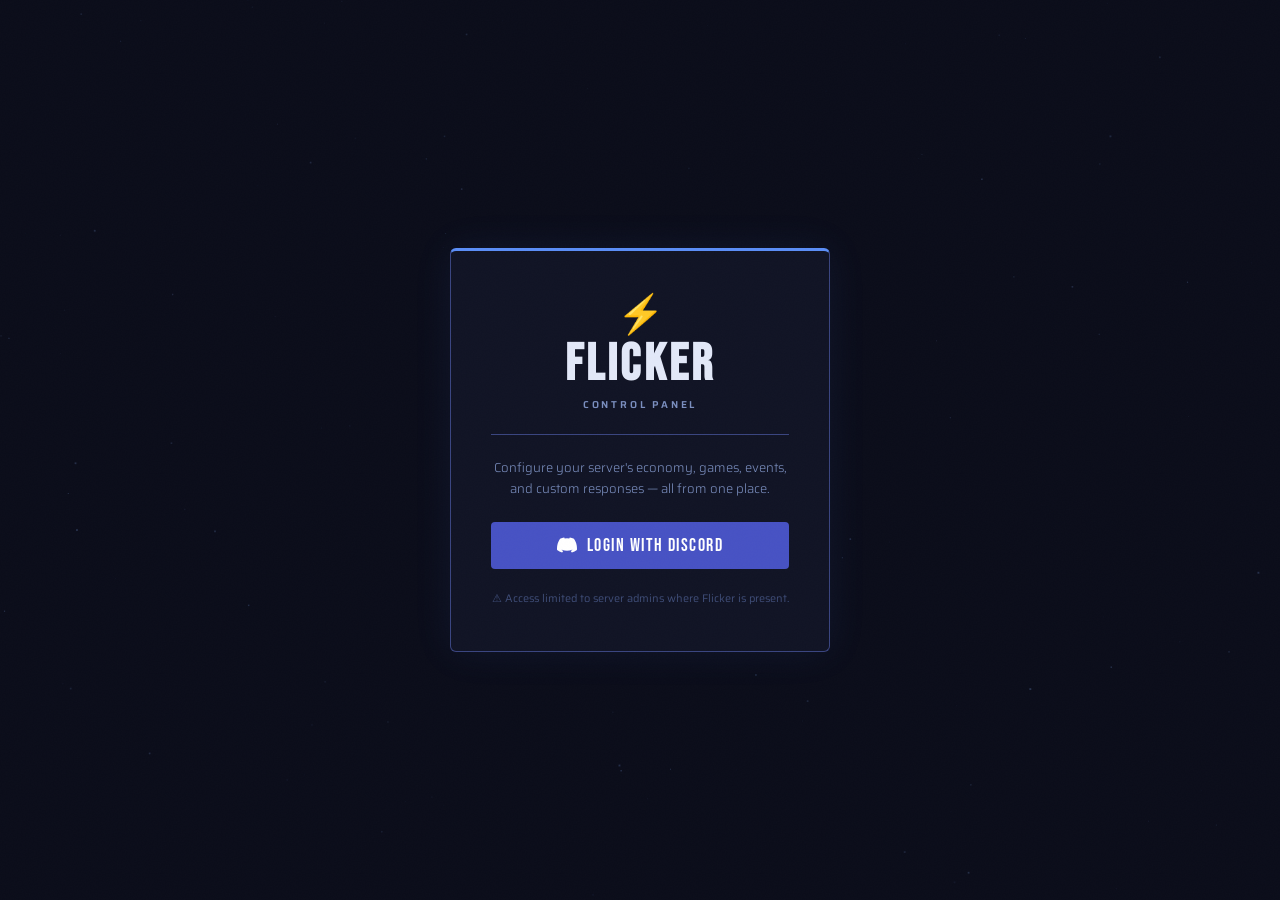
==== index.html @ afbcb7f0 "fix: force cache-bust assets and use direct JS style for group toggle knobs Added ?v=3 to all CSS/JS" ====
<!DOCTYPE html>
<html lang="en">
<head>
  <meta charset="UTF-8">
  <meta name="viewport" content="width=device-width, initial-scale=1.0">
  <title>Flicker — Control Panel</title>
  <link rel="stylesheet" href="css/style.css?v=3">
  <style>
    /* login-page specific positioning */
    .login-card { position: relative; }
  </style>
</head>
<body class="login-page">

  <canvas id="starfield"></canvas>

  <div class="login-wrap">
    <div class="login-card">
      <div class="login-brand">
        <span class="login-bolt">⚡</span>
        <h1 class="login-title">FLICKER</h1>
        <p class="login-subtitle">Control Panel</p>
      </div>

      <div class="login-divider"></div>

      <p class="login-desc">
        Configure your server's economy, games, events, and custom responses — all from one place.
      </p>

      <a href="#" id="login-btn" class="btn-discord">
        <!-- Discord logo SVG -->
        <svg class="discord-icon" viewBox="0 0 24 24" fill="currentColor" xmlns="http://www.w3.org/2000/svg">
          <path d="M20.317 4.37a19.791 19.791 0 0 0-4.885-1.515.074.074 0 0 0-.079.037c-.21.375-.444.864-.608 1.25a18.27 18.27 0 0 0-5.487 0 12.64 12.64 0 0 0-.617-1.25.077.077 0 0 0-.079-.037A19.736 19.736 0 0 0 3.677 4.37a.07.07 0 0 0-.032.027C.533 9.046-.32 13.58.099 18.057.1 18.077.111 18.097.12 18.11a19.9 19.9 0 0 0 5.993 3.03.077.077 0 0 0 .084-.028 13.956 13.956 0 0 0 1.226-1.994.076.076 0 0 0-.041-.106 13.107 13.107 0 0 1-1.872-.892.077.077 0 0 1-.008-.128 10.2 10.2 0 0 0 .372-.292.074.074 0 0 1 .077-.01c3.928 1.793 8.18 1.793 12.062 0a.074.074 0 0 1 .078.01c.12.098.246.198.373.292a.077.077 0 0 1-.006.127 12.299 12.299 0 0 1-1.873.892.077.077 0 0 0-.041.107c.36.698.772 1.362 1.225 1.993a.076.076 0 0 0 .084.028 19.839 19.839 0 0 0 6.002-3.03.077.077 0 0 0 .032-.054c.5-5.177-.838-9.674-3.549-13.66a.061.061 0 0 0-.031-.03z"/>
        </svg>
        LOGIN WITH DISCORD
      </a>

      <p class="login-warning">
        ⚠ Access limited to server admins where Flicker is present.
      </p>
    </div>
  </div>

  <script src="js/config.js"></script>
  <script>
    // ── Handle OAuth callback (token in URL fragment) ──
    const hash = window.location.hash;
    if (hash.startsWith('#token=')) {
      sessionStorage.setItem('flicker_token', hash.slice(7));
      history.replaceState(null, '', window.location.pathname);
      window.location.href = 'dashboard.html';
    }

    // ── Set login button href ──
    document.getElementById('login-btn').href = FLICKER_API + '/auth/login';

    // ── Animated starfield ──
    (function () {
      const canvas = document.getElementById('starfield');
      const ctx = canvas.getContext('2d');
      let stars = [];

      function resize() {
        canvas.width = window.innerWidth;
        canvas.height = window.innerHeight;
        stars = Array.from({ length: 160 }, () => ({
          x: Math.random() * canvas.width,
          y: Math.random() * canvas.height,
          r: Math.random() * 1.2 + 0.1,
          phase: Math.random() * Math.PI * 2,
          speed: Math.random() * 0.5 + 0.15,
          drift: (Math.random() - 0.5) * 0.06,
        }));
      }

      function draw() {
        ctx.clearRect(0, 0, canvas.width, canvas.height);
        const t = Date.now() / 1000;
        for (const s of stars) {
          const a = 0.04 + 0.18 * (0.5 + 0.5 * Math.sin(t * s.speed + s.phase));
          s.y -= 0.06;
          s.x += s.drift;
          if (s.y < -2) { s.y = canvas.height + 2; s.x = Math.random() * canvas.width; }
          ctx.beginPath();
          ctx.rect(s.x, s.y, s.r * 1.5, s.r * 1.5);
          ctx.fillStyle = `rgba(140, 180, 255, ${a})`;
          ctx.fill();
        }
        requestAnimationFrame(draw);
      }

      resize();
      draw();
      window.addEventListener('resize', resize);
    })();
  </script>
</body>
</html>
---- css/style.css ----
/* ─────────────────────────────────────────────────────
   Flicker Control Panel — Electric Navy Theme
   Fonts: Bebas Neue (brand) · Saira (UI) · Courier Prime (data)
   ───────────────────────────────────────────────────── */

@import url('https://fonts.googleapis.com/css2?family=Bebas+Neue&family=Saira:wght@300;400;500;600;700&family=Courier+Prime:wght@400;700&display=swap');

/* ── Custom Properties ─────────────────────────────── */
:root {
  --bg:           #0b0d1a;
  --surface:      #111425;
  --surface-2:    #171c30;
  --surface-3:    #1d2338;

  --border:       #232847;
  --border-2:     #3a4580;

  --accent:        #5b8ef7;
  --accent-bright: #82aeff;
  --accent-dim:    rgba(91, 142, 247, 0.13);
  --accent-line:   rgba(91, 142, 247, 0.30);

  --on:           #5b8ef7;
  --on-glow:      rgba(91, 142, 247, 0.20);
  --off:          #111425;

  --text:         #e2e8f8;
  --text-2:       #7b8fc0;
  --text-3:       #3f4d78;

  --success:      #4ade80;
  --success-dim:  rgba(74, 222, 128, 0.12);
  --danger:       #f87171;
  --danger-dim:   rgba(248, 113, 113, 0.12);
  --warn:         #fbbf24;

  --sidebar-w:    256px;
  --font-brand:   'Bebas Neue', sans-serif;
  --font-ui:      'Saira', sans-serif;
  --font-mono:    'Courier Prime', monospace;
  --radius:       6px;
  --radius-sm:    4px;
}

/* ── Reset & Base ──────────────────────────────────── */
*, *::before, *::after { box-sizing: border-box; margin: 0; padding: 0; }

html { font-size: 15px; }

body {
  font-family: var(--font-ui);
  background: var(--bg);
  color: var(--text);
  min-height: 100vh;
  overflow-x: hidden;
}

/* Subtle grain overlay */
body::after {
  content: '';
  position: fixed;
  inset: 0;
  background-image:
    url("data:image/svg+xml,%3Csvg xmlns='http://www.w3.org/2000/svg' width='200' height='200'%3E%3Cfilter id='n'%3E%3CfeTurbulence type='fractalNoise' baseFrequency='0.75' numOctaves='4' stitchTiles='stitch'/%3E%3C/filter%3E%3Crect width='200' height='200' filter='url(%23n)' opacity='1'/%3E%3C/svg%3E");
  opacity: 0.018;
  pointer-events: none;
  z-index: 9999;
}

#starfield {
  position: fixed;
  inset: 0;
  z-index: 0;
  pointer-events: none;
}

/* ══════════════════════════════════════════════════════
   LOGIN PAGE
   ══════════════════════════════════════════════════════ */

.login-page {
  display: flex;
  align-items: center;
  justify-content: center;
  min-height: 100vh;
}

.login-wrap {
  position: relative;
  z-index: 1;
  display: flex;
  flex-direction: column;
  align-items: center;
  animation: fadeUp 0.35s ease both;
  padding: 16px;
  width: 100%;
}

@keyframes fadeUp {
  from { opacity: 0; transform: translateY(16px); }
  to   { opacity: 1; transform: translateY(0); }
}

.login-card {
  position: relative;
  background: var(--surface);
  border: 1px solid var(--border-2);
  border-top: 3px solid var(--accent);
  padding: 44px 40px;
  width: 100%;
  max-width: 380px;
  display: flex;
  flex-direction: column;
  align-items: center;
  gap: 22px;
  border-radius: var(--radius);
  box-shadow: 0 0 40px rgba(91, 142, 247, 0.08);
}

.login-brand {
  display: flex;
  flex-direction: column;
  align-items: center;
  gap: 6px;
}

.login-bolt {
  font-size: 38px;
  line-height: 1;
}

.login-title {
  font-family: var(--font-brand);
  font-size: 52px;
  letter-spacing: 0.06em;
  color: var(--text);
  line-height: 1;
}

.login-subtitle {
  font-family: var(--font-ui);
  font-size: 10px;
  font-weight: 600;
  letter-spacing: 0.28em;
  color: var(--text-2);
  text-transform: uppercase;
}

.login-divider {
  width: 100%;
  height: 1px;
  background: var(--border-2);
}

.login-desc {
  font-size: 13px;
  font-weight: 300;
  color: var(--text-2);
  text-align: center;
  line-height: 1.65;
}

.btn-discord {
  display: flex;
  align-items: center;
  gap: 10px;
  width: 100%;
  justify-content: center;
  padding: 13px 24px;
  background: #4752c4;
  color: #fff;
  text-decoration: none;
  font-family: var(--font-brand);
  font-size: 18px;
  letter-spacing: 0.08em;
  transition: background 0.12s;
  border: none;
  border-radius: var(--radius-sm);
}

.btn-discord:hover  { background: #3a43b0; }
.btn-discord:active { background: #2e3690; }

.discord-icon { width: 20px; height: 20px; flex-shrink: 0; }

.login-warning {
  font-size: 11px;
  font-weight: 400;
  color: var(--text-3);
  text-align: center;
  line-height: 1.5;
}

/* ══════════════════════════════════════════════════════
   DASHBOARD LAYOUT
   ══════════════════════════════════════════════════════ */

.dashboard-layout {
  position: relative;
  z-index: 1;
  display: flex;
  min-height: 100vh;
}

/* ── Sidebar ───────────────────────────────────────── */
.sidebar {
  width: var(--sidebar-w);
  flex-shrink: 0;
  background: var(--surface);
  border-right: 1px solid var(--border);
  display: flex;
  flex-direction: column;
  min-height: 100vh;
  position: sticky;
  top: 0;
  height: 100vh;
  overflow: hidden;
}

.sidebar-top {
  padding: 22px 18px 18px;
  border-bottom: 1px solid var(--border);
}

.sidebar-brand {
  display: flex;
  align-items: center;
  gap: 8px;
  margin-bottom: 18px;
}

.sidebar-bolt { font-size: 18px; }

.sidebar-name {
  font-family: var(--font-brand);
  font-size: 26px;
  letter-spacing: 0.06em;
  color: var(--text);
  line-height: 1;
}

.guild-label {
  font-size: 9px;
  font-weight: 600;
  letter-spacing: 0.18em;
  text-transform: uppercase;
  color: var(--text-3);
  margin-bottom: 6px;
}

.guild-selector {
  width: 100%;
  background: var(--surface-2);
  border: 1px solid var(--border-2);
  color: var(--text);
  font-family: var(--font-ui);
  font-size: 13px;
  padding: 8px 10px;
  cursor: pointer;
  appearance: none;
  background-image: url("data:image/svg+xml,%3Csvg xmlns='http://www.w3.org/2000/svg' width='12' height='8' viewBox='0 0 12 8'%3E%3Cpath d='M1 1l5 5 5-5' stroke='%233a4580' stroke-width='1.8' fill='none' stroke-linecap='square'/%3E%3C/svg%3E");
  background-repeat: no-repeat;
  background-position: right 10px center;
  padding-right: 30px;
  transition: border-color 0.1s;
  border-radius: var(--radius-sm);
}

.guild-selector:focus {
  outline: none;
  border-color: var(--accent);
}

/* ── Nav ───────────────────────────────────────────── */
.sidebar-nav {
  padding: 14px 10px;
  flex: 1;
  display: flex;
  flex-direction: column;
  gap: 2px;
}

.nav-section-label {
  font-size: 9px;
  font-weight: 700;
  letter-spacing: 0.2em;
  text-transform: uppercase;
  color: var(--text-3);
  padding: 8px 8px 5px;
}

.nav-tab {
  display: flex;
  align-items: center;
  gap: 10px;
  padding: 9px 10px 9px 14px;
  cursor: pointer;
  border: none;
  border-left: 2px solid transparent;
  background: transparent;
  color: var(--text-2);
  font-family: var(--font-ui);
  font-size: 13px;
  font-weight: 500;
  width: 100%;
  text-align: left;
  transition: background 0.1s, color 0.1s, border-color 0.1s;
  border-radius: 0 var(--radius-sm) var(--radius-sm) 0;
}

.nav-tab:hover {
  background: var(--surface-2);
  color: var(--text);
}

.nav-tab.active {
  background: var(--surface-2);
  border-left-color: var(--accent);
  color: var(--accent);
}

.nav-icon  { font-size: 15px; }
.nav-label { flex: 1; }

/* ── Sidebar Bottom ────────────────────────────────── */
.sidebar-bottom {
  padding: 14px 18px;
  border-top: 1px solid var(--border);
  display: flex;
  flex-direction: column;
  gap: 8px;
}

.status {
  font-size: 11px;
  font-family: var(--font-mono);
  padding: 0 2px;
}

.status.connected { color: var(--success); }
.status.loading   { color: var(--text-2); }
.status.warning   { color: var(--warn); }
.status.error     { color: var(--danger); }

.btn-logout {
  display: flex;
  align-items: center;
  gap: 8px;
  padding: 8px 10px;
  background: transparent;
  border: 1px solid var(--border-2);
  color: var(--text-2);
  font-family: var(--font-ui);
  font-size: 12px;
  cursor: pointer;
  transition: background 0.1s, color 0.1s, border-color 0.1s;
  border-radius: var(--radius-sm);
}

.btn-logout:hover {
  background: var(--danger-dim);
  border-color: var(--danger);
  color: var(--danger);
}

/* ── Main Content ──────────────────────────────────── */
.main {
  flex: 1;
  display: flex;
  flex-direction: column;
  min-height: 100vh;
  overflow: hidden;
  min-width: 0;
}

.main-header {
  display: flex;
  align-items: center;
  justify-content: space-between;
  padding: 18px 28px;
  border-bottom: 1px solid var(--border);
  background: var(--surface);
  position: sticky;
  top: 0;
  z-index: 10;
  gap: 12px;
}

.main-header h1 {
  font-family: var(--font-brand);
  font-size: 22px;
  letter-spacing: 0.08em;
  color: var(--text);
  flex: 1;
}

.btn-save {
  padding: 9px 20px;
  background: var(--surface-2);
  border: 1px solid var(--border-2);
  color: var(--text-2);
  font-family: var(--font-brand);
  font-size: 16px;
  letter-spacing: 0.06em;
  cursor: pointer;
  transition: all 0.1s;
  border-radius: var(--radius-sm);
  white-space: nowrap;
  flex-shrink: 0;
}

.btn-save:disabled {
  opacity: 0.35;
  cursor: not-allowed;
}

.btn-save.dirty {
  background: var(--accent);
  border-color: var(--accent-bright);
  color: #fff;
}

.btn-save.dirty:hover {
  background: var(--accent-bright);
  border-color: var(--accent-bright);
}

.main-body {
  flex: 1;
  padding: 28px;
  overflow-y: auto;
  position: relative;
}

/* ── Tab Panels ────────────────────────────────────── */
.tab-panel { display: none; }
.tab-panel.active { display: block; }

.tab-desc {
  color: var(--text-2);
  font-size: 13px;
  font-weight: 300;
  line-height: 1.65;
  margin-bottom: 24px;
  max-width: 580px;
}

/* ── Loading overlay ───────────────────────────────── */
#loading-overlay {
  display: none;
  position: absolute;
  inset: 0;
  background: rgba(11, 13, 26, 0.75);
  align-items: center;
  justify-content: center;
  z-index: 20;
}

.loading-spinner {
  width: 28px;
  height: 28px;
  border: 2px solid var(--border-2);
  border-top-color: var(--accent);
  border-radius: 50%;
  animation: spin 0.6s linear infinite;
}

@keyframes spin { to { transform: rotate(360deg); } }

/* ══════════════════════════════════════════════════════
   TOGGLES TAB
   ══════════════════════════════════════════════════════ */

.toggles-sections {
  display: flex;
  flex-direction: column;
  gap: 32px;
}

.section-title {
  display: flex;
  align-items: center;
  gap: 8px;
  font-family: var(--font-brand);
  font-size: 18px;
  letter-spacing: 0.12em;
  color: var(--text-2);
  margin-bottom: 14px;
}

.section-pip {
  display: inline-block;
  width: 6px;
  height: 6px;
  background: var(--accent);
  flex-shrink: 0;
  transform: rotate(45deg);
}

.toggle-grid {
  display: grid;
  grid-template-columns: repeat(auto-fill, minmax(148px, 1fr));
  gap: 8px;
}

/* ── Toggle Card ───────────────────────────────────── */
.toggle-card {
  display: flex;
  flex-direction: column;
  align-items: flex-start;
  gap: 10px;
  padding: 14px;
  background: var(--surface-2);
  border: 1px solid var(--border);
  border-top: 2px solid transparent;
  cursor: pointer;
  transition: border-color 0.1s, background 0.1s, box-shadow 0.1s;
  user-select: none;
  position: relative;
  border-radius: var(--radius-sm);
}

.toggle-card.is-on {
  border-color: var(--border-2);
  border-top-color: var(--accent);
  background: var(--surface-2);
  box-shadow: 0 0 12px rgba(91, 142, 247, 0.08);
}

.toggle-card:hover        { border-color: var(--border-2); }
.toggle-card.is-on:hover  { border-top-color: var(--accent-bright); }

.tc-icon  { font-size: 20px; line-height: 1; }

.tc-label {
  font-size: 12px;
  font-weight: 600;
  color: var(--text);
  flex: 1;
  line-height: 1.3;
}

/* ── Toggle Switch ─────────────────────────────────── */
.tc-switch {
  width: 40px;
  height: 18px;
  background: var(--off);
  border: 1px solid var(--border-2);
  border-radius: 2px;
  position: relative;
  transition: background 0.1s;
  flex-shrink: 0;
  align-self: flex-end;
  margin-top: auto;
}

.toggle-card.is-on .tc-switch {
  background: var(--accent);
  border-color: var(--accent-bright);
}

.tc-knob {
  position: absolute;
  top: 2px;
  left: 2px;
  width: 12px;
  height: 12px;
  background: var(--text-2);
  border-radius: 1px;
  transition: transform 0.1s, background 0.1s;
}

.toggle-card.is-on .tc-knob {
  transform: translateX(20px);
  background: #fff;
}

/* ══════════════════════════════════════════════════════
   ECONOMY TAB
   ══════════════════════════════════════════════════════ */

.economy-fields {
  display: flex;
  flex-direction: column;
  gap: 16px;
  max-width: 520px;
}

.economy-field {
  background: var(--surface-2);
  border: 1px solid var(--border);
  border-left: 3px solid var(--border-2);
  padding: 18px 20px;
  transition: border-left-color 0.1s;
  border-radius: var(--radius-sm);
}

.economy-field:hover { border-left-color: var(--accent); }

.ef-header {
  display: flex;
  align-items: baseline;
  justify-content: space-between;
  margin-bottom: 5px;
}

.ef-label {
  font-size: 12.5px;
  font-weight: 600;
  color: var(--text);
}

.ef-desc {
  font-size: 11.5px;
  font-weight: 300;
  color: var(--text-2);
  margin-bottom: 12px;
  line-height: 1.5;
}

.ef-input-row {
  display: flex;
  align-items: center;
  gap: 8px;
}

.number-input {
  width: 100px;
  padding: 8px 12px;
  background: var(--surface-3);
  border: 1px solid var(--border-2);
  border-top: 2px solid var(--border-2);
  color: var(--text);
  font-family: var(--font-mono);
  font-size: 16px;
  font-weight: 700;
  transition: border-color 0.1s;
  text-align: center;
  border-radius: var(--radius-sm);
}

.number-input:focus {
  outline: none;
  border-color: var(--accent);
  border-top-color: var(--accent);
}

.ef-unit {
  font-family: var(--font-mono);
  font-size: 13px;
  color: var(--text-2);
}

.btn-reset {
  margin-left: auto;
  padding: 4px 9px;
  background: transparent;
  border: 1px solid var(--border);
  color: var(--text-3);
  font-size: 10.5px;
  font-family: var(--font-ui);
  cursor: pointer;
  transition: color 0.1s, border-color 0.1s;
  border-radius: var(--radius-sm);
}

.btn-reset:hover {
  color: var(--text-2);
  border-color: var(--border-2);
}

/* ══════════════════════════════════════════════════════
   AUTO-RESPONDER TAB
   ══════════════════════════════════════════════════════ */

.responder-form {
  background: var(--surface-2);
  border: 1px solid var(--border);
  padding: 18px;
  margin-bottom: 20px;
  border-radius: var(--radius-sm);
}

.rf-row {
  display: flex;
  align-items: flex-end;
  gap: 10px;
  flex-wrap: wrap;
}

.rf-group {
  display: flex;
  flex-direction: column;
  gap: 5px;
  min-width: 150px;
}

.rf-grow { flex: 1; }

.text-input {
  padding: 9px 12px;
  background: var(--surface-3);
  border: 1px solid var(--border-2);
  color: var(--text);
  font-family: var(--font-ui);
  font-size: 13px;
  transition: border-color 0.1s;
  border-radius: var(--radius-sm);
}

.text-input::placeholder { color: var(--text-3); }

.text-input:focus {
  outline: none;
  border-color: var(--accent);
}

.btn-add {
  padding: 9px 18px;
  background: var(--accent);
  border: 1px solid var(--accent-bright);
  color: #fff;
  font-family: var(--font-brand);
  font-size: 16px;
  letter-spacing: 0.06em;
  cursor: pointer;
  white-space: nowrap;
  transition: background 0.1s;
  flex-shrink: 0;
  height: 38px;
  border-radius: var(--radius-sm);
}

.btn-add:hover    { background: var(--accent-bright); }
.btn-add:disabled { opacity: 0.4; cursor: not-allowed; }

/* ── Responses List ────────────────────────────────── */
#responses-list {
  display: flex;
  flex-direction: column;
  gap: 6px;
}

.response-row {
  display: flex;
  align-items: center;
  gap: 10px;
  padding: 10px 14px;
  background: var(--surface-2);
  border: 1px solid var(--border);
  transition: border-color 0.1s;
  border-radius: var(--radius-sm);
}

.response-row:hover { border-color: var(--border-2); }

.rr-triggers {
  font-family: var(--font-mono);
  font-size: 11.5px;
  color: var(--accent);
  background: var(--accent-dim);
  border: 1px solid var(--accent-line);
  padding: 2px 7px;
  white-space: nowrap;
  flex-shrink: 0;
  border-radius: var(--radius-sm);
}

.rr-arrow {
  color: var(--text-3);
  font-size: 13px;
  flex-shrink: 0;
}

.rr-text {
  color: var(--text);
  font-size: 13px;
  font-weight: 300;
  flex: 1;
  overflow: hidden;
  text-overflow: ellipsis;
  white-space: nowrap;
}

.btn-delete {
  width: 26px;
  height: 26px;
  flex-shrink: 0;
  background: transparent;
  border: 1px solid var(--border-2);
  color: var(--text-2);
  font-size: 11px;
  cursor: pointer;
  transition: background 0.1s, color 0.1s, border-color 0.1s;
  border-radius: var(--radius-sm);
}

.btn-delete:hover {
  background: var(--danger-dim);
  border-color: var(--danger);
  color: var(--danger);
}

.empty-state {
  font-size: 12.5px;
  font-style: italic;
  color: var(--text-3);
  padding: 20px 0;
}

.hint {
  font-weight: 300;
  color: var(--text-3);
  font-size: 11px;
}

/* ══════════════════════════════════════════════════════
   RESPONSE GROUPS TAB
   ══════════════════════════════════════════════════════ */

.rg-section {
  margin-bottom: 40px;
}

.rg-toolbar {
  display: flex;
  align-items: center;
  justify-content: space-between;
  margin-bottom: 6px;
  gap: 12px;
}

.btn-new-group {
  padding: 7px 16px;
  background: var(--accent);
  border: 1px solid var(--accent-bright);
  color: #fff;
  font-family: var(--font-brand);
  font-size: 15px;
  letter-spacing: 0.05em;
  cursor: pointer;
  border-radius: var(--radius-sm);
  transition: background 0.1s;
  white-space: nowrap;
  flex-shrink: 0;
}

.btn-new-group:hover { background: var(--accent-bright); }

.btn-cancel {
  padding: 9px 16px;
  background: transparent;
  border: 1px solid var(--border-2);
  color: var(--text-2);
  font-family: var(--font-ui);
  font-size: 13px;
  cursor: pointer;
  border-radius: var(--radius-sm);
  transition: background 0.1s, color 0.1s;
}

.btn-cancel:hover {
  background: var(--surface-3);
  color: var(--text);
}

.group-form {
  background: var(--surface-2);
  border: 1px solid var(--border-2);
  border-top: 2px solid var(--accent);
  padding: 18px;
  margin-bottom: 20px;
  border-radius: var(--radius-sm);
  display: flex;
  flex-direction: column;
  gap: 12px;
}

.group-form.hidden { display: none; }

.gf-row { display: flex; gap: 10px; }

.gf-textarea {
  resize: vertical;
  min-height: 80px;
  font-family: var(--font-mono);
  font-size: 12px;
  width: 100%;
}

.gf-actions {
  display: flex;
  gap: 8px;
}

.rg-grid {
  display: grid;
  grid-template-columns: repeat(auto-fill, minmax(260px, 1fr));
  gap: 10px;
}

/* ── Group Card ─────────────────────────────────────── */
.rg-card {
  background: var(--surface-2);
  border: 1px solid var(--border);
  border-top: 2px solid transparent;
  border-radius: var(--radius-sm);
  padding: 14px;
  display: flex;
  flex-direction: column;
  gap: 10px;
  transition: border-top-color 0.1s, box-shadow 0.1s;
}

.rg-card.is-on {
  border-top-color: var(--accent);
  box-shadow: 0 0 10px rgba(91, 142, 247, 0.08);
}

.builtin-card { cursor: pointer; }
.builtin-card:hover { border-color: var(--border-2); }

.custom-card {
  margin-bottom: 8px;
}

.rg-card-header {
  display: flex;
  align-items: center;
  gap: 8px;
}

.rg-icon { font-size: 18px; line-height: 1; flex-shrink: 0; }

.rg-name {
  font-size: 13px;
  font-weight: 600;
  color: var(--text);
  flex: 1;
}

.rg-toggle { cursor: pointer; flex-shrink: 0; }

.rg-card.is-on .tc-switch {
  background: var(--accent);
  border-color: var(--accent-bright);
}

.rg-card.is-on .tc-knob {
  transform: translateX(20px);
  background: #fff;
}

.rg-delete { margin-left: 4px; flex-shrink: 0; }

.rg-pills {
  display: flex;
  flex-wrap: wrap;
  gap: 4px;
}

.rg-samples {
  display: flex;
  flex-direction: column;
  gap: 3px;
}

.rg-sample {
  font-size: 11px;
  color: var(--text-2);
  font-style: italic;
  font-family: var(--font-mono);
  white-space: nowrap;
  overflow: hidden;
  text-overflow: ellipsis;
}

/* ══════════════════════════════════════════════════════
   TOAST NOTIFICATIONS
   ══════════════════════════════════════════════════════ */

.toast {
  position: fixed;
  bottom: 20px;
  right: 20px;
  padding: 10px 16px;
  font-family: var(--font-ui);
  font-size: 12.5px;
  font-weight: 500;
  z-index: 100;
  opacity: 0;
  transform: translateY(6px);
  transition: opacity 0.1s, transform 0.1s;
  pointer-events: none;
  max-width: 300px;
  border-radius: var(--radius-sm);
}

.toast.show { opacity: 1; transform: translateY(0); }

.toast-success {
  background: var(--success-dim);
  border: 1px solid var(--success);
  border-left: 3px solid var(--success);
  color: var(--success);
}

.toast-error {
  background: var(--danger-dim);
  border: 1px solid var(--danger);
  border-left: 3px solid var(--danger);
  color: var(--danger);
}

.toast-info {
  background: var(--surface-2);
  border: 1px solid var(--border-2);
  border-left: 3px solid var(--accent);
  color: var(--text);
}

/* ══════════════════════════════════════════════════════
   SCROLLBAR
   ══════════════════════════════════════════════════════ */

::-webkit-scrollbar { width: 5px; }
::-webkit-scrollbar-track { background: transparent; }
::-webkit-scrollbar-thumb { background: var(--border-2); border-radius: 3px; }
::-webkit-scrollbar-thumb:hover { background: var(--accent); }

/* ══════════════════════════════════════════════════════
   MOBILE / RESPONSIVE
   ══════════════════════════════════════════════════════ */

.menu-toggle {
  display: none;
  background: transparent;
  border: 1px solid var(--border-2);
  color: var(--text-2);
  width: 36px;
  height: 36px;
  font-size: 18px;
  cursor: pointer;
  align-items: center;
  justify-content: center;
  flex-shrink: 0;
  border-radius: var(--radius-sm);
  transition: background 0.1s, color 0.1s;
}

.menu-toggle:hover { background: var(--surface-2); color: var(--text); }

/* Sidebar overlay backdrop */
.sidebar-backdrop {
  display: none;
  position: fixed;
  inset: 0;
  background: rgba(0, 0, 0, 0.6);
  z-index: 40;
}

.sidebar-backdrop.open { display: block; }

@media (max-width: 768px) {
  .menu-toggle {
    display: flex;
  }

  .sidebar {
    position: fixed;
    top: 0;
    left: 0;
    height: 100vh;
    z-index: 50;
    transform: translateX(-100%);
    transition: transform 0.2s ease;
    width: 280px;
  }

  .sidebar.open {
    transform: translateX(0);
  }

  .main {
    width: 100%;
  }

  .main-body {
    padding: 20px 16px;
  }

  .main-header {
    padding: 14px 16px;
  }

  .toggle-grid {
    grid-template-columns: repeat(auto-fill, minmax(130px, 1fr));
  }

  .economy-fields {
    max-width: 100%;
  }

  .rf-row {
    flex-direction: column;
    align-items: stretch;
  }

  .btn-add {
    height: auto;
    padding: 10px 18px;
  }

  .toast {
    left: 16px;
    right: 16px;
    max-width: none;
    bottom: 16px;
  }
}
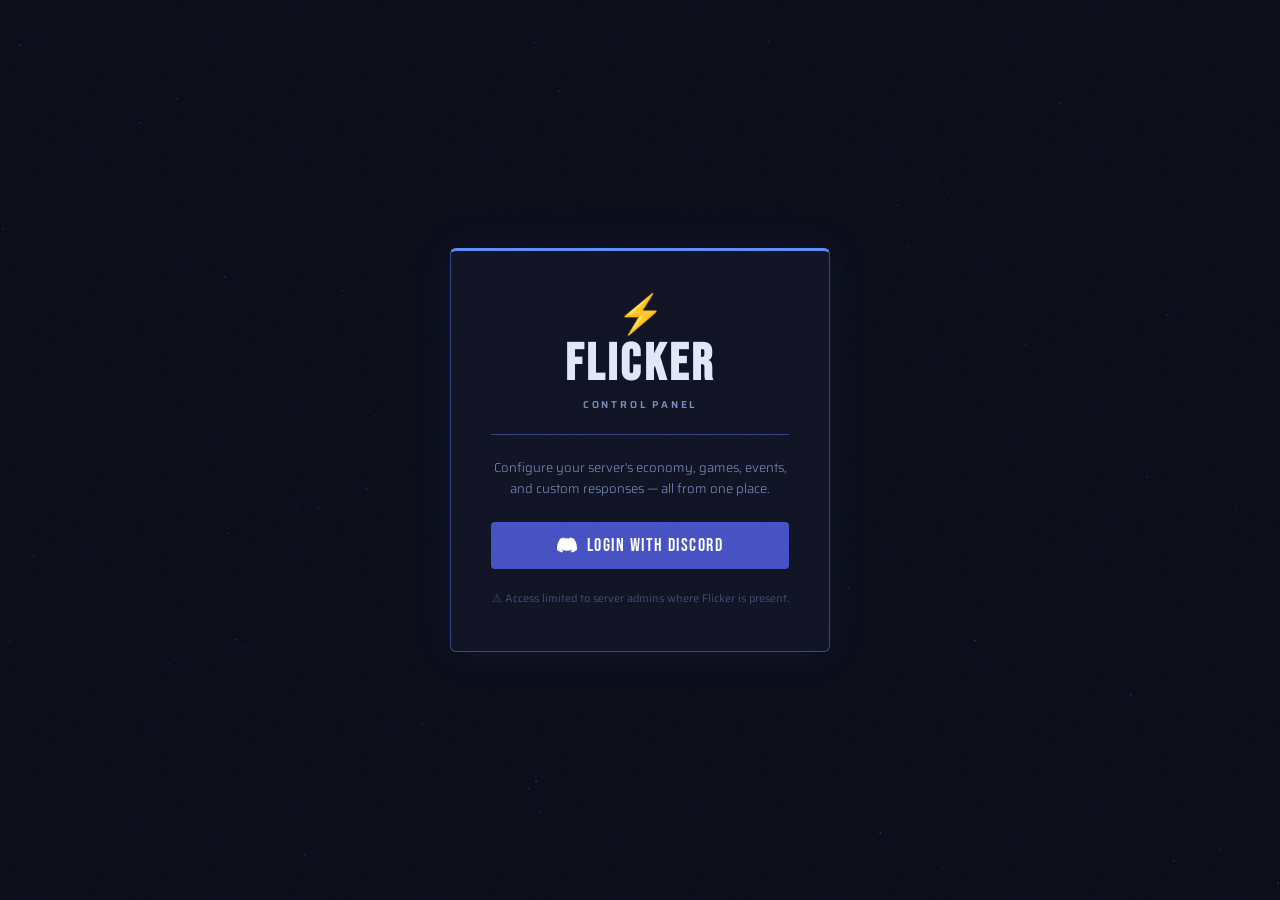
==== commit 2997ec3b: "feat: Bot Profile tab — avatar upload, nickname, and prefix settings New dashboard tab with avatar p" ====
--- a/index.html
+++ b/index.html
@@ -4,7 +4,7 @@
   <meta charset="UTF-8">
   <meta name="viewport" content="width=device-width, initial-scale=1.0">
   <title>Flicker — Control Panel</title>
-  <link rel="stylesheet" href="css/style.css?v=3">
+  <link rel="stylesheet" href="css/style.css?v=4">
   <style>
     /* login-page specific positioning */
     .login-card { position: relative; }
--- a/css/style.css
+++ b/css/style.css
@@ -583,7 +583,16 @@
   display: flex;
   flex-direction: column;
   gap: 16px;
-  max-width: 520px;
+  max-width: 560px;
+}
+
+.economy-fields .section-title {
+  margin-top: 8px;
+  margin-bottom: 0;
+}
+
+.economy-fields .section-title:first-child {
+  margin-top: 0;
 }
 
 .economy-field {
@@ -644,6 +653,14 @@
   border-color: var(--accent);
   border-top-color: var(--accent);
 }
+
+/* Remove browser number spinners */
+.number-input::-webkit-outer-spin-button,
+.number-input::-webkit-inner-spin-button {
+  -webkit-appearance: none;
+  margin: 0;
+}
+.number-input { -moz-appearance: textfield; }
 
 .ef-unit {
   font-family: var(--font-mono);
@@ -973,6 +990,109 @@
   white-space: nowrap;
   overflow: hidden;
   text-overflow: ellipsis;
+}
+
+/* ══════════════════════════════════════════════════════
+   PROFILE TAB
+   ══════════════════════════════════════════════════════ */
+
+.profile-section {
+  max-width: 560px;
+}
+
+.profile-card {
+  display: flex;
+  gap: 28px;
+  background: var(--surface-2);
+  border: 1px solid var(--border);
+  border-radius: var(--radius-sm);
+  padding: 24px;
+  margin-bottom: 20px;
+}
+
+.profile-avatar-area {
+  display: flex;
+  flex-direction: column;
+  align-items: center;
+  gap: 12px;
+  flex-shrink: 0;
+}
+
+.profile-avatar {
+  width: 96px;
+  height: 96px;
+  border-radius: 50%;
+  object-fit: cover;
+  border: 2px solid var(--border-2);
+}
+
+.profile-avatar-actions {
+  display: flex;
+  flex-direction: column;
+  gap: 6px;
+  align-items: center;
+}
+
+.btn-upload {
+  padding: 6px 14px;
+  background: var(--accent);
+  color: #fff;
+  font-family: var(--font-ui);
+  font-size: 11.5px;
+  font-weight: 600;
+  border-radius: var(--radius-sm);
+  cursor: pointer;
+  transition: background 0.1s;
+  text-align: center;
+}
+
+.btn-upload:hover { background: var(--accent-bright); }
+
+.profile-avatar-actions .btn-reset {
+  font-size: 10px;
+  padding: 3px 8px;
+}
+
+.profile-fields {
+  flex: 1;
+  display: flex;
+  flex-direction: column;
+  gap: 16px;
+  min-width: 0;
+}
+
+.profile-field {
+  display: flex;
+  flex-direction: column;
+  gap: 4px;
+}
+
+.profile-field .text-input {
+  width: 100%;
+}
+
+.profile-prefix-input {
+  max-width: 80px;
+  text-align: center;
+  font-family: var(--font-mono);
+  font-weight: 700;
+  font-size: 16px;
+}
+
+.profile-save {
+  width: auto;
+  padding: 10px 28px;
+}
+
+@media (max-width: 480px) {
+  .profile-card {
+    flex-direction: column;
+    align-items: center;
+    text-align: center;
+  }
+  .profile-fields {
+    width: 100%;
+  }
 }
 
 /* ══════════════════════════════════════════════════════
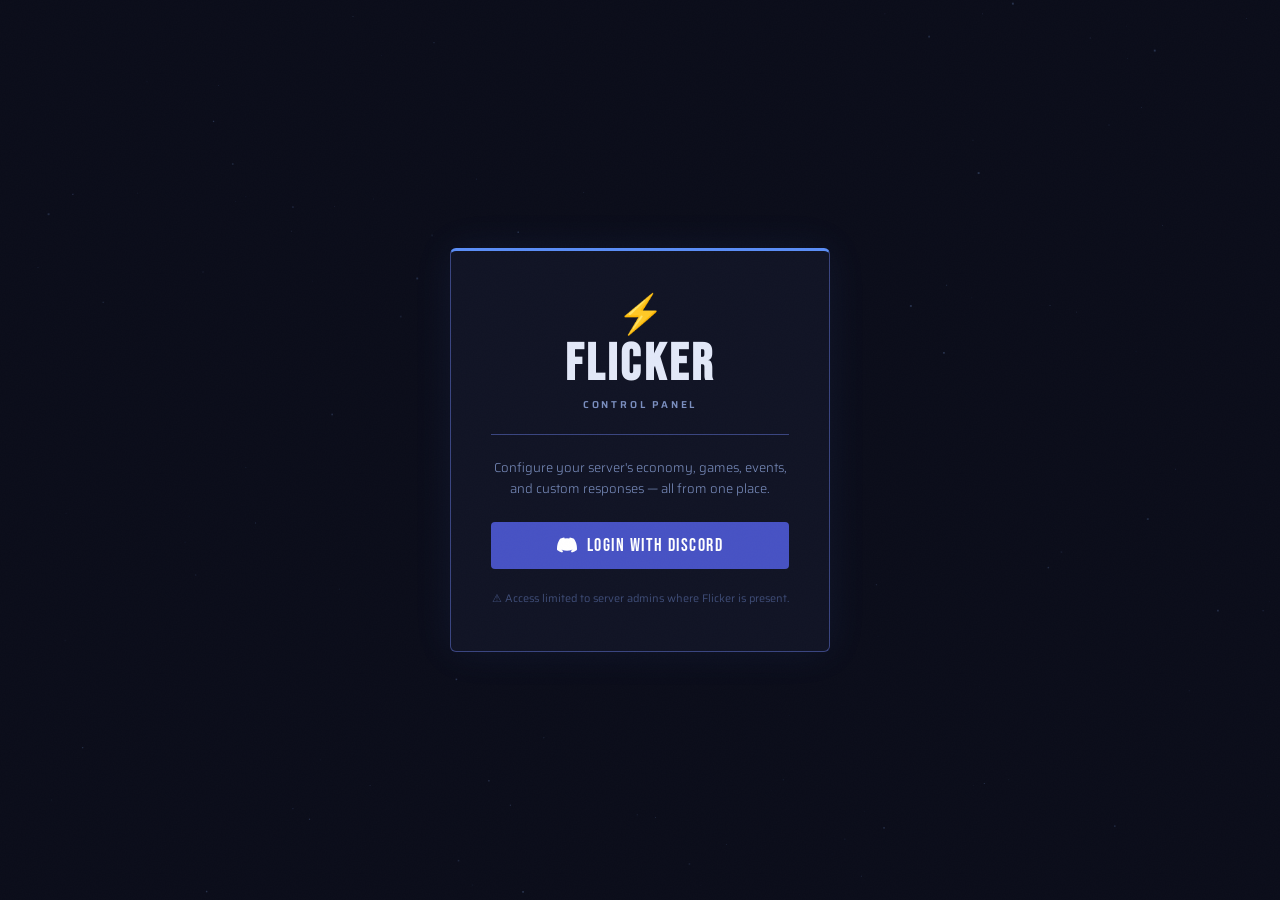
==== commit ba648aec: "feat: clean URL routing with hash-based tab navigation Replace .html extension links with clean path" ====
--- a/index.html
+++ b/index.html
@@ -4,7 +4,7 @@
   <meta charset="UTF-8">
   <meta name="viewport" content="width=device-width, initial-scale=1.0">
   <title>Flicker — Control Panel</title>
-  <link rel="stylesheet" href="css/style.css?v=4">
+  <link rel="stylesheet" href="css/style.css?v=5">
   <style>
     /* login-page specific positioning */
     .login-card { position: relative; }
@@ -49,7 +49,7 @@
     if (hash.startsWith('#token=')) {
       sessionStorage.setItem('flicker_token', hash.slice(7));
       history.replaceState(null, '', window.location.pathname);
-      window.location.href = 'dashboard.html';
+      window.location.href = '/dashboard';
     }
 
     // ── Set login button href ──
--- a/css/style.css
+++ b/css/style.css
@@ -1024,6 +1024,14 @@
   border-radius: 50%;
   object-fit: cover;
   border: 2px solid var(--border-2);
+}
+
+.profile-avatar-placeholder {
+  display: flex;
+  align-items: center;
+  justify-content: center;
+  background: var(--surface-3);
+  font-size: 36px;
 }
 
 .profile-avatar-actions {
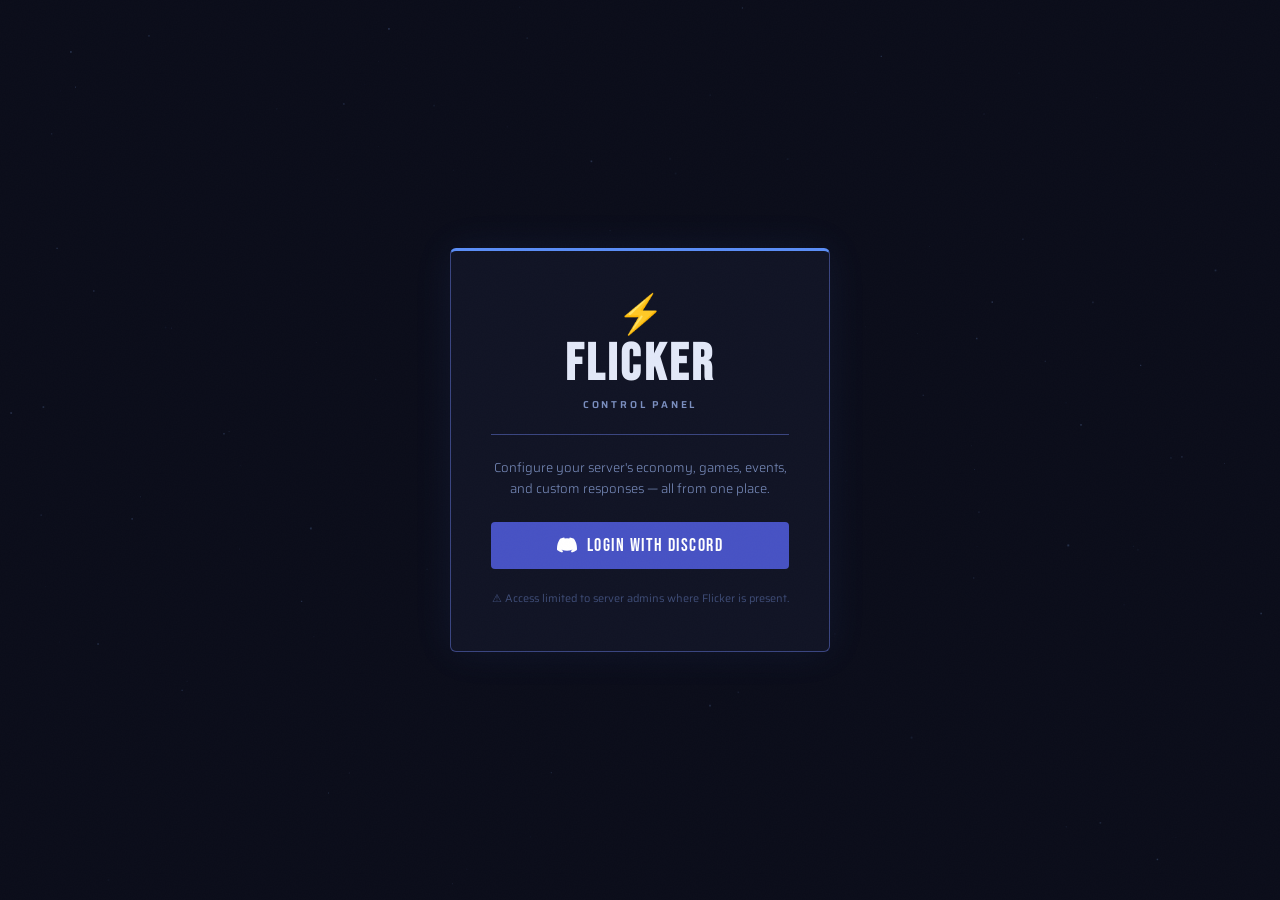
==== commit c563faa4: "feat: add invite bot page and header button Shows a centered invite card when the user admins no ser" ====
--- a/index.html
+++ b/index.html
@@ -4,7 +4,7 @@
   <meta charset="UTF-8">
   <meta name="viewport" content="width=device-width, initial-scale=1.0">
   <title>Flicker — Control Panel</title>
-  <link rel="stylesheet" href="css/style.css?v=5">
+  <link rel="stylesheet" href="css/style.css?v=6">
   <style>
     /* login-page specific positioning */
     .login-card { position: relative; }
--- a/css/style.css
+++ b/css/style.css
@@ -423,6 +423,90 @@
 .btn-save.dirty:hover {
   background: var(--accent-bright);
   border-color: var(--accent-bright);
+}
+
+.btn-invite {
+  padding: 8px 16px;
+  background: transparent;
+  border: 1px solid var(--border-2);
+  color: var(--text-2);
+  font-family: var(--font-brand);
+  font-size: 15px;
+  letter-spacing: 0.05em;
+  text-decoration: none;
+  cursor: pointer;
+  transition: all 0.1s;
+  border-radius: var(--radius-sm);
+  white-space: nowrap;
+  flex-shrink: 0;
+}
+
+.btn-invite:hover {
+  background: var(--accent-dim);
+  border-color: var(--accent);
+  color: var(--accent);
+}
+
+/* ── Invite Panel ───────────────────────────────────── */
+.invite-panel {
+  display: flex;
+  align-items: center;
+  justify-content: center;
+  min-height: 60vh;
+}
+
+.invite-panel[hidden] { display: none; }
+
+.invite-card {
+  display: flex;
+  flex-direction: column;
+  align-items: center;
+  text-align: center;
+  gap: 18px;
+  padding: 52px 48px;
+  background: var(--surface);
+  border: 1px solid var(--border);
+  border-radius: var(--radius);
+  max-width: 440px;
+}
+
+.invite-bolt {
+  font-size: 48px;
+  line-height: 1;
+  filter: drop-shadow(0 0 18px rgba(91, 142, 247, 0.45));
+}
+
+.invite-title {
+  font-family: var(--font-brand);
+  font-size: 28px;
+  letter-spacing: 0.08em;
+  color: var(--text);
+}
+
+.invite-desc {
+  color: var(--text-2);
+  font-size: 14px;
+  font-weight: 300;
+  line-height: 1.65;
+}
+
+.btn-invite-hero {
+  display: inline-block;
+  padding: 11px 28px;
+  background: var(--accent);
+  border: 1px solid var(--accent-bright);
+  color: #fff;
+  font-family: var(--font-brand);
+  font-size: 17px;
+  letter-spacing: 0.06em;
+  text-decoration: none;
+  border-radius: var(--radius-sm);
+  transition: background 0.1s, border-color 0.1s;
+  margin-top: 4px;
+}
+
+.btn-invite-hero:hover {
+  background: var(--accent-bright);
 }
 
 .main-body {
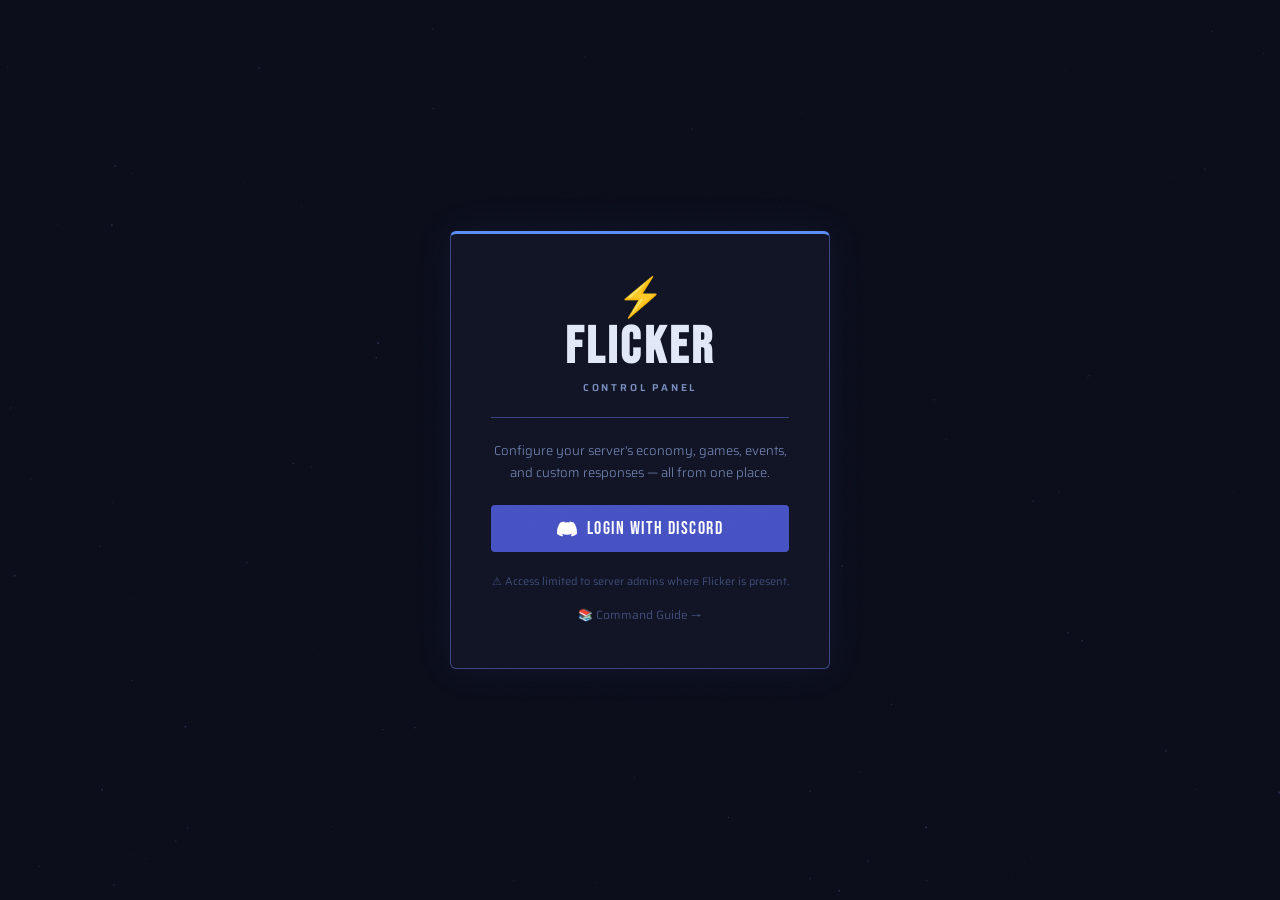
==== commit f3759fb6: "feat: add comprehensive public command guide page Full guide covering every command — economy, event" ====
--- a/index.html
+++ b/index.html
@@ -39,6 +39,10 @@
       <p class="login-warning">
         ⚠ Access limited to server admins where Flicker is present.
       </p>
+
+      <a href="guide.html" style="font-size:12px; color:var(--text-3); text-decoration:none; margin-top:-8px; transition:color 0.1s;" onmouseover="this.style.color='var(--accent-bright)'" onmouseout="this.style.color='var(--text-3)'">
+        &#128218; Command Guide &rarr;
+      </a>
     </div>
   </div>
 
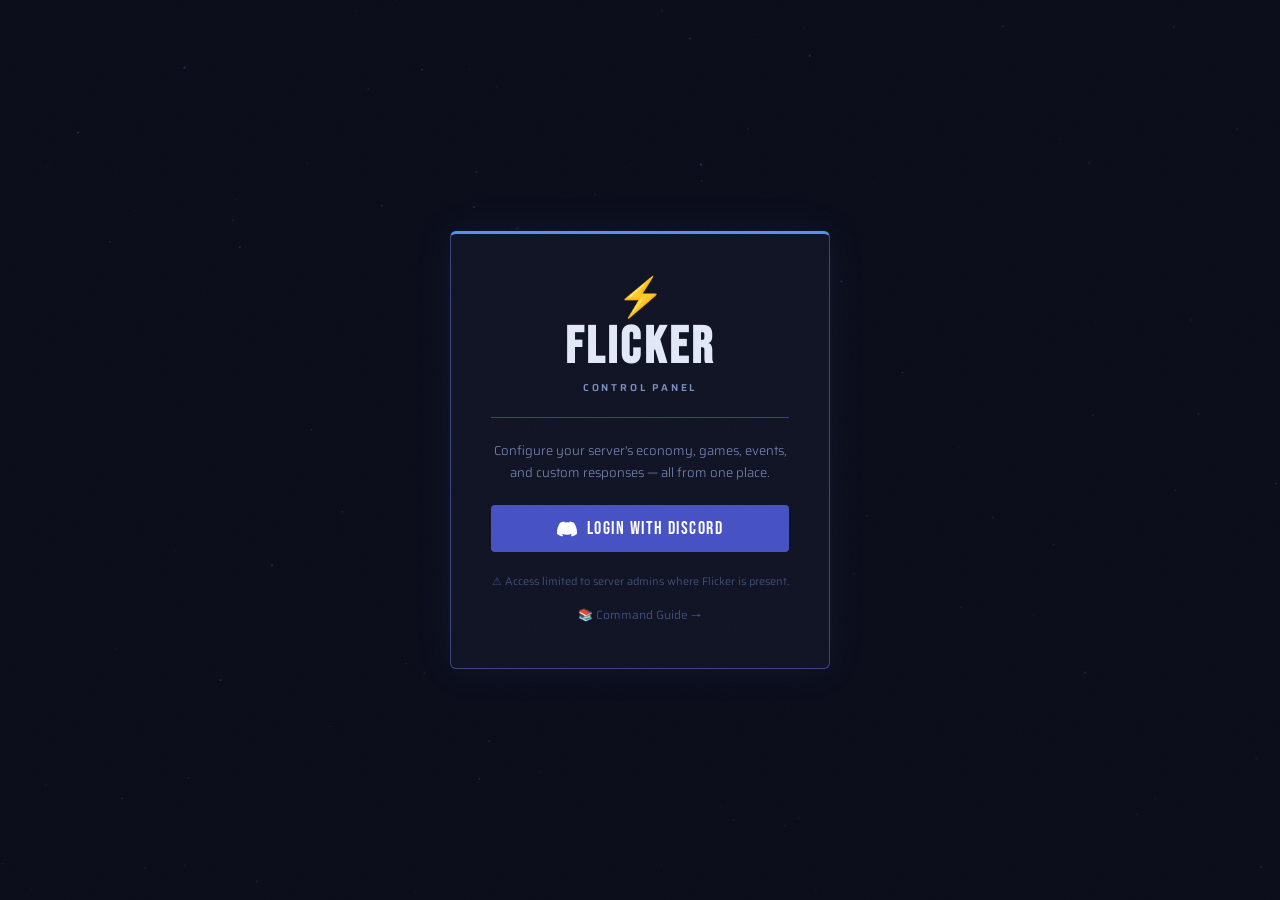
==== commit 24afb2e9: "fix: use clean URL paths (/guide, /dashboard) instead of .html hrefs Co-Authored-By: Claude Sonnet 4" ====
--- a/index.html
+++ b/index.html
@@ -40,7 +40,7 @@
         ⚠ Access limited to server admins where Flicker is present.
       </p>
 
-      <a href="guide.html" style="font-size:12px; color:var(--text-3); text-decoration:none; margin-top:-8px; transition:color 0.1s;" onmouseover="this.style.color='var(--accent-bright)'" onmouseout="this.style.color='var(--text-3)'">
+      <a href="/guide" style="font-size:12px; color:var(--text-3); text-decoration:none; margin-top:-8px; transition:color 0.1s;" onmouseover="this.style.color='var(--accent-bright)'" onmouseout="this.style.color='var(--text-3)'">
         &#128218; Command Guide &rarr;
       </a>
     </div>
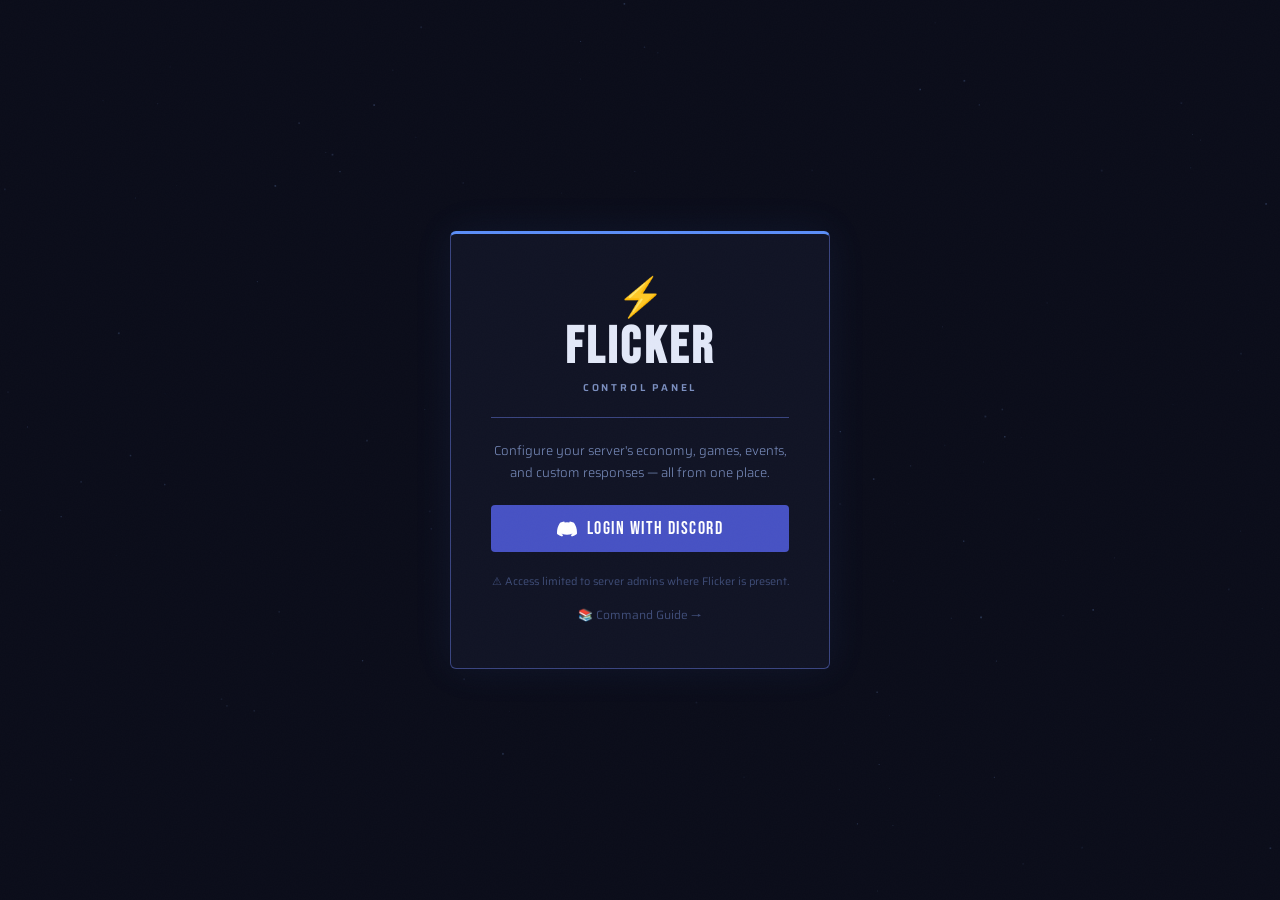
==== commit fe30e697: "feat: add favicon, OG embed cards, and meta tags for all pages Co-Authored-By: Claude Sonnet 4.6 <no" ====
--- a/index.html
+++ b/index.html
@@ -4,6 +4,14 @@
   <meta charset="UTF-8">
   <meta name="viewport" content="width=device-width, initial-scale=1.0">
   <title>Flicker — Control Panel</title>
+  <link rel="icon" type="image/svg+xml" href="/favicon.svg">
+  <meta property="og:type" content="website">
+  <meta property="og:site_name" content="Flicker">
+  <meta property="og:title" content="Flicker — Discord Bot">
+  <meta property="og:description" content="Economy, events, gambling, and games for your Discord server. Powered by Flicker.">
+  <meta property="og:url" content="https://flicker-bot.com/">
+  <meta property="og:image" content="https://flicker-bot.com/og-image.svg">
+  <meta name="twitter:card" content="summary_large_image">
   <link rel="stylesheet" href="css/style.css?v=6">
   <style>
     /* login-page specific positioning */
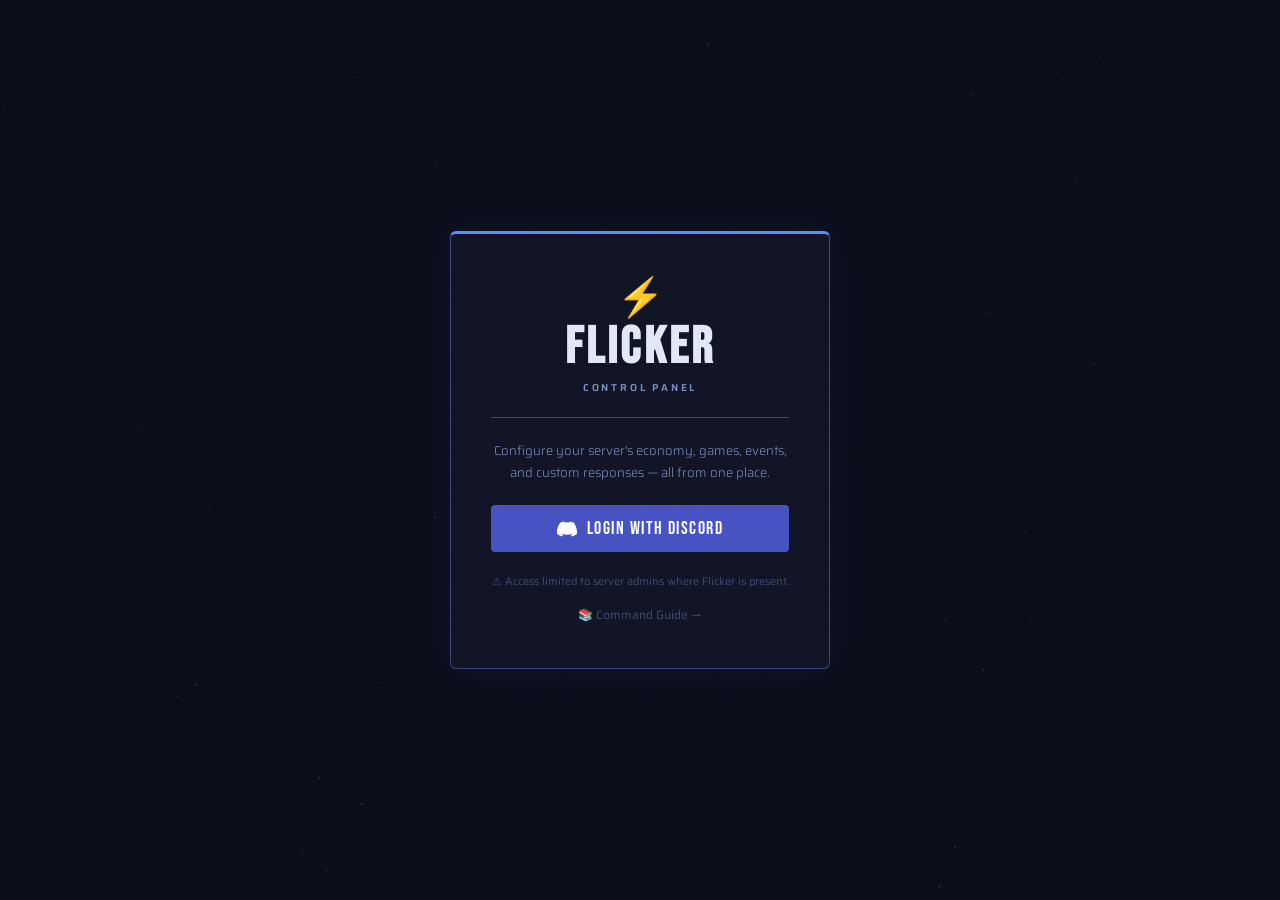
==== commit 603225c5: "fix: store OAuth token in localStorage on login page index.html was writing the JWT to sessionStorag" ====
--- a/index.html
+++ b/index.html
@@ -59,7 +59,7 @@
     // ── Handle OAuth callback (token in URL fragment) ──
     const hash = window.location.hash;
     if (hash.startsWith('#token=')) {
-      sessionStorage.setItem('flicker_token', hash.slice(7));
+      localStorage.setItem('flicker_token', hash.slice(7));
       history.replaceState(null, '', window.location.pathname);
       window.location.href = '/dashboard';
     }
--- a/css/style.css
+++ b/css/style.css
@@ -770,6 +770,51 @@
   border-color: var(--border-2);
 }
 
+.btn-danger-sm {
+  padding: 4px 10px;
+  background: var(--danger-dim);
+  border: 1px solid var(--danger);
+  color: var(--danger);
+  font-size: 11px;
+  font-family: var(--font-ui);
+  cursor: pointer;
+  border-radius: var(--radius-sm);
+  transition: background 0.15s, color 0.15s;
+  white-space: nowrap;
+}
+
+.btn-danger-sm:hover {
+  background: var(--danger);
+  color: #fff;
+}
+
+.btn-danger-sm:disabled {
+  opacity: 0.4;
+  cursor: not-allowed;
+}
+
+.btn-outline {
+  padding: 6px 14px;
+  background: transparent;
+  border: 1px solid var(--accent);
+  color: var(--accent);
+  font-size: 12px;
+  font-family: var(--font-ui);
+  cursor: pointer;
+  border-radius: var(--radius-sm);
+  transition: background 0.15s, color 0.15s;
+  white-space: nowrap;
+}
+
+.btn-outline:hover {
+  background: var(--accent-dim);
+}
+
+.btn-outline:disabled {
+  opacity: 0.4;
+  cursor: not-allowed;
+}
+
 /* ══════════════════════════════════════════════════════
    AUTO-RESPONDER TAB
    ══════════════════════════════════════════════════════ */
@@ -1081,25 +1126,28 @@
    ══════════════════════════════════════════════════════ */
 
 .profile-section {
-  max-width: 560px;
+  max-width: 680px;
 }
 
 .profile-card {
   display: flex;
-  gap: 28px;
+  gap: 32px;
+  align-items: flex-start;
   background: var(--surface-2);
   border: 1px solid var(--border);
   border-radius: var(--radius-sm);
-  padding: 24px;
+  padding: 28px;
   margin-bottom: 20px;
 }
 
-.profile-avatar-area {
-  display: flex;
-  flex-direction: column;
-  align-items: center;
-  gap: 12px;
-  flex-shrink: 0;
+/* Left column: avatar image + buttons, fixed width */
+.profile-avatar-col {
+  display: flex;
+  flex-direction: column;
+  align-items: center;
+  gap: 10px;
+  flex: 0 0 120px;
+  width: 120px;
 }
 
 .profile-avatar {
@@ -1108,6 +1156,7 @@
   border-radius: 50%;
   object-fit: cover;
   border: 2px solid var(--border-2);
+  flex-shrink: 0;
 }
 
 .profile-avatar-placeholder {
@@ -1118,33 +1167,31 @@
   font-size: 36px;
 }
 
-.profile-avatar-actions {
-  display: flex;
-  flex-direction: column;
-  gap: 6px;
-  align-items: center;
-}
-
 .btn-upload {
-  padding: 6px 14px;
+  display: block;
+  width: 100%;
+  padding: 6px 10px;
   background: var(--accent);
   color: #fff;
   font-family: var(--font-ui);
-  font-size: 11.5px;
+  font-size: 11px;
   font-weight: 600;
   border-radius: var(--radius-sm);
   cursor: pointer;
   transition: background 0.1s;
   text-align: center;
+  white-space: nowrap;
 }
 
 .btn-upload:hover { background: var(--accent-bright); }
 
-.profile-avatar-actions .btn-reset {
+.profile-avatar-col .btn-reset {
+  width: 100%;
   font-size: 10px;
-  padding: 3px 8px;
-}
-
+  padding: 4px 8px;
+}
+
+/* Right column: note + fields, grows to fill */
 .profile-fields {
   flex: 1;
   display: flex;
@@ -1161,10 +1208,11 @@
 
 .profile-field .text-input {
   width: 100%;
+  box-sizing: border-box;
 }
 
 .profile-prefix-input {
-  max-width: 80px;
+  max-width: 100px;
   text-align: center;
   font-family: var(--font-mono);
   font-weight: 700;
@@ -1173,17 +1221,34 @@
 
 .profile-save {
   width: auto;
+  align-self: flex-start;
   padding: 10px 28px;
-}
-
-@media (max-width: 480px) {
+  margin-top: 4px;
+}
+
+@media (max-width: 600px) {
   .profile-card {
     flex-direction: column;
     align-items: center;
-    text-align: center;
+  }
+  .profile-avatar-col {
+    width: 100%;
+    flex: none;
+    flex-direction: row;
+    flex-wrap: wrap;
+    justify-content: center;
+    gap: 12px;
+  }
+  .profile-avatar-col .btn-upload,
+  .profile-avatar-col .btn-reset {
+    width: auto;
   }
   .profile-fields {
     width: 100%;
+  }
+  .profile-save {
+    width: 100%;
+    align-self: stretch;
   }
 }
 
